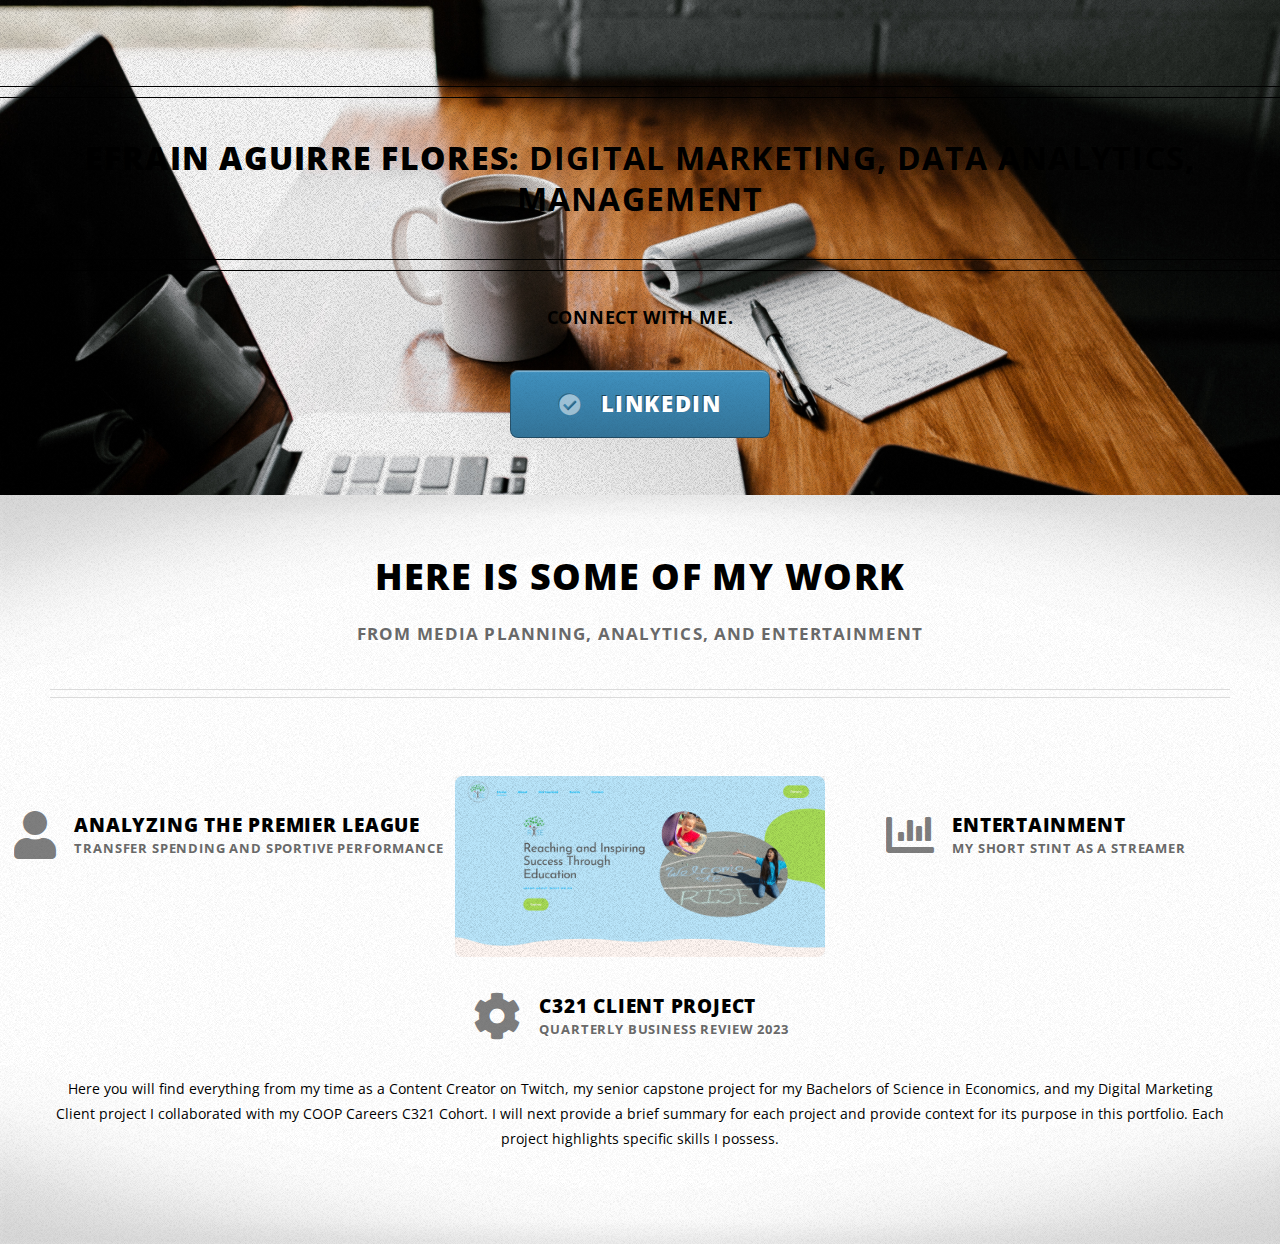
==== index.html @ 65062fd9 "Add files via upload" ====
<!DOCTYPE HTML>
<!--
	ZeroFour by HTML5 UP
	html5up.net | @ajlkn
	Free for personal and commercial use under the CCA 3.0 license (html5up.net/license)
-->
<html>
	<head>
		<title> Efrain's Digital Marketing Portfolio 
		</title>
		<meta charset="utf-8" />
		<meta name="viewport" content="width=device-width, initial-scale=1, user-scalable=no" />
		<link rel="stylesheet" href="assets/css/main.css" />
	</head>
	<body class="homepage is-preload">
		<div id="page-wrapper">

			<!-- Header -->
				<div id="header-wrapper">
					<div class="container">


									

									

								</div>
							</header>

						<!-- Banner -->
							<div id="banner">
								<h2><strong>Efrain Aguirre Flores:</strong> Digital Marketing, Data Analytics, Management
								<br />
								 <a href="http://html5up.net"></a></h2>
								<p>Connect with me.</p>
								<a href="https://www.linkedin.com/in/efrainaguirreflores/" class="button large icon solid fa-check-circle"> Linkedin </a> 
							</div>

					</div>
				</div>

			<!-- Main Wrapper -->
				<div id="main-wrapper">
					<div class="wrapper style1">
						<div class="inner">

							<!-- Feature 1 -->
								<section class="container box feature1">
									<div class="row">
										<div class="col-12">
											<header class="first major">
												<h2> Here is some of my work </h2>
												<p>From media planning, analytics, and entertainment
											</header>
										</div>
										<div class="col-4 col-12-medium">
											<section>
												<a href="https://docs.google.com/presentation/d/1uw-ossJXbeQ-1fkoOEvb6AxlPAEp2soP/edit#slide=id.p1" class="image featured"><img src="images/Footballstadium.jpg" alt="" /></a>
												<header class="second icon solid fa-user">
													<h3>Analyzing the Premier League</h3>
													<p>Transfer Spending and Sportive Performance</p>
												</header>
											</section>
										</div>
										<div class="col-4 col-12-medium">
											<section>
												<a href="https://docs.google.com/presentation/d/1-aIoaJQFOdSLO37swVuB4z5BGd0O5-1n/edit#slide=id.p1" class="image featured"><img src="images/RISE.png" alt="" /></a>
												<header class="second icon solid fa-cog">
													<h3>C321 Client Project</h3>
													<p>Quarterly Business Review 2023</p>
												</header>
											</section>
										</div>
										<div class="col-4 col-12-medium">
											<section>
												<a href="https://docs.google.com/document/d/1ecZiKLNI3jPRZkHCE003igvanrE5E8_g/edit" class="image featured"><img src="images/Twitch.jpg" alt="" /></a>
												<header class="second icon solid fa-chart-bar">
													<h3>Entertainment</h3>
													<p>My short stint as a streamer</p>
												</header>
											</section>
										</div>
										<div class="col-12">
											<p>Here you will find everything from my time as a Content Creator on Twitch,
											 my senior capstone project for my Bachelors of Science in Economics, 
											and my Digital Marketing Client project I collaborated with my COOP Careers C321 Cohort.
											I will next provide a brief summary for each project and provide context for its purpose in this portfolio. Each project highlights specific skills I possess.</p>
										</div>
									</div>
								</section>


		<!-- Scripts -->
			<script src="assets/js/jquery.min.js"></script>
			<script src="assets/js/jquery.dropotron.min.js"></script>
			<script src="assets/js/browser.min.js"></script>
			<script src="assets/js/breakpoints.min.js"></script>
			<script src="assets/js/util.js"></script>
			<script src="assets/js/main.js"></script>

	</body>
</html>
---- assets/css/main.css ----
@import url("https://fonts.googleapis.com/css?family=Open+Sans:400,400italic,700,800");
@import url("fontawesome-all.min.css");

/*
	ZeroFour by HTML5 UP
	html5up.net | @ajlkn
	Free for personal and commercial use under the CCA 3.0 license (html5up.net/license)
*/

html, body, div, span, applet, object,
iframe, h1, h2, h3, h4, h5, h6, p, blockquote,
pre, a, abbr, acronym, address, big, cite,
code, del, dfn, em, img, ins, kbd, q, s, samp,
small, strike, strong, sub, sup, tt, var, b,
u, i, center, dl, dt, dd, ol, ul, li, fieldset,
form, label, legend, table, caption, tbody,
tfoot, thead, tr, th, td, article, aside,
canvas, details, embed, figure, figcaption,
footer, header, hgroup, menu, nav, output, ruby,
section, summary, time, mark, audio, video {
	margin: 0;
	padding: 0;
	border: 0;
	font-size: 100%;
	font: inherit;
	vertical-align: baseline;}

article, aside, details, figcaption, figure,
footer, header, hgroup, menu, nav, section {
	display: block;}

body {
	line-height: 1;
}

ol, ul {
	list-style: none;
}

blockquote, q {
	quotes: none;
}

	blockquote:before, blockquote:after, q:before, q:after {
		content: '';
		content: none;
	}

table {
	border-collapse: collapse;
	border-spacing: 0;
}

body {
	-webkit-text-size-adjust: none;
}

mark {
	background-color: transparent;
	color: inherit;
}

input::-moz-focus-inner {
	border: 0;
	padding: 0;
}

input, select, textarea {
	-moz-appearance: none;
	-webkit-appearance: none;
	-ms-appearance: none;
	appearance: none;
}

/* Basic */

	html {
		box-sizing: border-box;
	}

	*, *:before, *:after {
		box-sizing: inherit;
	}

	@-ms-viewport {
		width: device-width;
	}

	body {
		background: #000000 url("images/bg01.png");
	}

		body.is-preload * {
			-moz-transition: none !important;
			-webkit-transition: none !important;
			-ms-transition: none !important;
			transition: none !important;
			-moz-animation: none !important;
			-webkit-animation: none !important;
			-ms-animation: none !important;
			animation: none !important;
		}

	body, input, select, textarea {
		font-family: 'Open Sans', sans-serif;
		color: #000000;
		font-weight: 400;
		font-size: 11pt;
		line-height: 1.85em;
	}

	a {
		color: inherit;
		text-decoration: underline;
	}

		a:hover {
			text-decoration: none;
		}

	h1, h2, h3, h4, h5, h6 {
		text-transform: uppercase;
		font-weight: 800;
		letter-spacing: 0.04em;
		color: #000000;
		margin: 0 0 1em 0;
	}

	h1 a, h2 a, h3 a, h4 a, h5 a, h6 a {
		color: inherit;
		text-decoration: none;
		outline: 0;
	}

	h2 {
		font-size: 2em;
		margin: 0 0 1.5em 0;
		line-height: 1em;
	}

		h2.icon {
			line-height: 48px;
		}

			h2.icon:before {
				position: relative;
				top: 0.05em;
				margin-right: 0.5em;
				opacity: 0.25;
			}

	h3 {
		font-size: 1.35em;
		margin-top: 2em;
	}

	b, strong {
		color: #000103;
		font-weight: 700;
	}

	i, em {
		font-style: italic;
	}

	br.clear {
		clear: both;
	}

	sub {
		position: relative;
		top: 0.5em;
		font-size: 0.8em;
	}

	sup {
		position: relative;
		top: -0.5em;
		font-size: 0.8em;
	}

	hr {
		border: 0;
		border-top: solid 1px #ddd;
	}

	blockquote {
		border-left: solid 0.5em #ddd;
		padding: 1em 0 1em 2em;
		font-style: italic;
	}

	p, ul, ol, dl, table {
		margin-bottom: 2em;
	}

	.date {
		display: block;
		text-transform: uppercase;
		font-weight: 700;
		letter-spacing: 0.065em;
		font-size: 0.9em;
		color: #080101;
		margin: 0 0 0.25em 0;
	}

/* Container */

	.container {
		margin: 0 auto;
		max-width: calc(100% - 100px);
		width: 1200px;
	}

		@media screen and (max-width: 1280px) {

			.container {
				width: 100%;
			}

		}

		@media screen and (max-width: 980px) {

			.container {
				width: 100%;
			}

		}

		@media screen and (max-width: 736px) {

			.container {
				width: 100%;
				max-width: 100%;
			}

		}

/* Row */

	.row {
		display: flex;
		flex-wrap: wrap;
		box-sizing: border-box;
		align-items: stretch;
	}

		.row > * {
			box-sizing: border-box;
		}

		.row.gtr-uniform > * > :last-child {
			margin-bottom: 0;
		}

		.row.aln-left {
			justify-content: flex-start;
		}

		.row.aln-center {
			justify-content: center;
		}

		.row.aln-right {
			justify-content: flex-end;
		}

		.row.aln-top {
			align-items: flex-start;
		}

		.row.aln-middle {
			align-items: center;
		}

		.row.aln-bottom {
			align-items: flex-end;
		}

		.row > .imp {
			order: -1;
		}

		.row > .col-1 {
			width: 8.33333%;
		}

		.row > .off-1 {
			margin-left: 8.33333%;
		}

		.row > .col-2 {
			width: 16.66667%;
		}

		.row > .off-2 {
			margin-left: 16.66667%;
		}

		.row > .col-3 {
			width: 25%;
		}

		.row > .off-3 {
			margin-left: 25%;
		}

		.row > .col-4 {
			width: 33.33333%;
		}

		.row > .off-4 {
			margin-left: 33.33333%;
		}

		.row > .col-5 {
			width: 41.66667%;
		}

		.row > .off-5 {
			margin-left: 41.66667%;
		}

		.row > .col-6 {
			width: 50%;
		}

		.row > .off-6 {
			margin-left: 50%;
		}

		.row > .col-7 {
			width: 58.33333%;
		}

		.row > .off-7 {
			margin-left: 58.33333%;
		}

		.row > .col-8 {
			width: 66.66667%;
		}

		.row > .off-8 {
			margin-left: 66.66667%;
		}

		.row > .col-9 {
			width: 75%;
		}

		.row > .off-9 {
			margin-left: 75%;
		}

		.row > .col-10 {
			width: 83.33333%;
		}

		.row > .off-10 {
			margin-left: 83.33333%;
		}

		.row > .col-11 {
			width: 91.66667%;
		}

		.row > .off-11 {
			margin-left: 91.66667%;
		}

		.row > .col-12 {
			width: 100%;
		}

		.row > .off-12 {
			margin-left: 100%;
		}

		.row.gtr-0 {
			margin-top: 0px;
			margin-left: 0px;
		}

			.row.gtr-0 > * {
				padding: 0px 0 0 0px;
			}

			.row.gtr-0.gtr-uniform {
				margin-top: 0px;
			}

				.row.gtr-0.gtr-uniform > * {
					padding-top: 0px;
				}

		.row.gtr-25 {
			margin-top: -12.5px;
			margin-left: -12.5px;
		}

			.row.gtr-25 > * {
				padding: 12.5px 0 0 12.5px;
			}

			.row.gtr-25.gtr-uniform {
				margin-top: -12.5px;
			}

				.row.gtr-25.gtr-uniform > * {
					padding-top: 12.5px;
				}

		.row.gtr-50 {
			margin-top: -25px;
			margin-left: -25px;
		}

			.row.gtr-50 > * {
				padding: 25px 0 0 25px;
			}

			.row.gtr-50.gtr-uniform {
				margin-top: -25px;
			}

				.row.gtr-50.gtr-uniform > * {
					padding-top: 25px;
				}

		.row {
			margin-top: -50px;
			margin-left: -50px;
		}

			.row > * {
				padding: 50px 0 0 50px;
			}

			.row.gtr-uniform {
				margin-top: -50px;
			}

				.row.gtr-uniform > * {
					padding-top: 50px;
				}

		.row.gtr-150 {
			margin-top: -75px;
			margin-left: -75px;
		}

			.row.gtr-150 > * {
				padding: 75px 0 0 75px;
			}

			.row.gtr-150.gtr-uniform {
				margin-top: -75px;
			}

				.row.gtr-150.gtr-uniform > * {
					padding-top: 75px;
				}

		.row.gtr-200 {
			margin-top: -100px;
			margin-left: -100px;
		}

			.row.gtr-200 > * {
				padding: 100px 0 0 100px;
			}

			.row.gtr-200.gtr-uniform {
				margin-top: -100px;
			}

				.row.gtr-200.gtr-uniform > * {
					padding-top: 100px;
				}

		@media screen and (max-width: 1280px) {

			.row {
				display: flex;
				flex-wrap: wrap;
				box-sizing: border-box;
				align-items: stretch;
			}

				.row > * {
					box-sizing: border-box;
				}

				.row.gtr-uniform > * > :last-child {
					margin-bottom: 0;
				}

				.row.aln-left {
					justify-content: flex-start;
				}

				.row.aln-center {
					justify-content: center;
				}

				.row.aln-right {
					justify-content: flex-end;
				}

				.row.aln-top {
					align-items: flex-start;
				}

				.row.aln-middle {
					align-items: center;
				}

				.row.aln-bottom {
					align-items: flex-end;
				}

				.row > .imp-large {
					order: -1;
				}

				.row > .col-1-large {
					width: 8.33333%;
				}

				.row > .off-1-large {
					margin-left: 8.33333%;
				}

				.row > .col-2-large {
					width: 16.66667%;
				}

				.row > .off-2-large {
					margin-left: 16.66667%;
				}

				.row > .col-3-large {
					width: 25%;
				}

				.row > .off-3-large {
					margin-left: 25%;
				}

				.row > .col-4-large {
					width: 33.33333%;
				}

				.row > .off-4-large {
					margin-left: 33.33333%;
				}

				.row > .col-5-large {
					width: 41.66667%;
				}

				.row > .off-5-large {
					margin-left: 41.66667%;
				}

				.row > .col-6-large {
					width: 50%;
				}

				.row > .off-6-large {
					margin-left: 50%;
				}

				.row > .col-7-large {
					width: 58.33333%;
				}

				.row > .off-7-large {
					margin-left: 58.33333%;
				}

				.row > .col-8-large {
					width: 66.66667%;
				}

				.row > .off-8-large {
					margin-left: 66.66667%;
				}

				.row > .col-9-large {
					width: 75%;
				}

				.row > .off-9-large {
					margin-left: 75%;
				}

				.row > .col-10-large {
					width: 83.33333%;
				}

				.row > .off-10-large {
					margin-left: 83.33333%;
				}

				.row > .col-11-large {
					width: 91.66667%;
				}

				.row > .off-11-large {
					margin-left: 91.66667%;
				}

				.row > .col-12-large {
					width: 100%;
				}

				.row > .off-12-large {
					margin-left: 100%;
				}

				.row.gtr-0 {
					margin-top: 0px;
					margin-left: 0px;
				}

					.row.gtr-0 > * {
						padding: 0px 0 0 0px;
					}

					.row.gtr-0.gtr-uniform {
						margin-top: 0px;
					}

						.row.gtr-0.gtr-uniform > * {
							padding-top: 0px;
						}

				.row.gtr-25 {
					margin-top: -8.75px;
					margin-left: -8.75px;
				}

					.row.gtr-25 > * {
						padding: 8.75px 0 0 8.75px;
					}

					.row.gtr-25.gtr-uniform {
						margin-top: -8.75px;
					}

						.row.gtr-25.gtr-uniform > * {
							padding-top: 8.75px;
						}

				.row.gtr-50 {
					margin-top: -17.5px;
					margin-left: -17.5px;
				}

					.row.gtr-50 > * {
						padding: 17.5px 0 0 17.5px;
					}

					.row.gtr-50.gtr-uniform {
						margin-top: -17.5px;
					}

						.row.gtr-50.gtr-uniform > * {
							padding-top: 17.5px;
						}

				.row {
					margin-top: -35px;
					margin-left: -35px;
				}

					.row > * {
						padding: 35px 0 0 35px;
					}

					.row.gtr-uniform {
						margin-top: -35px;
					}

						.row.gtr-uniform > * {
							padding-top: 35px;
						}

				.row.gtr-150 {
					margin-top: -52.5px;
					margin-left: -52.5px;
				}

					.row.gtr-150 > * {
						padding: 52.5px 0 0 52.5px;
					}

					.row.gtr-150.gtr-uniform {
						margin-top: -52.5px;
					}

						.row.gtr-150.gtr-uniform > * {
							padding-top: 52.5px;
						}

				.row.gtr-200 {
					margin-top: -70px;
					margin-left: -70px;
				}

					.row.gtr-200 > * {
						padding: 70px 0 0 70px;
					}

					.row.gtr-200.gtr-uniform {
						margin-top: -70px;
					}

						.row.gtr-200.gtr-uniform > * {
							padding-top: 70px;
						}

		}

		@media screen and (max-width: 980px) {

			.row {
				display: flex;
				flex-wrap: wrap;
				box-sizing: border-box;
				align-items: stretch;
			}

				.row > * {
					box-sizing: border-box;
				}

				.row.gtr-uniform > * > :last-child {
					margin-bottom: 0;
				}

				.row.aln-left {
					justify-content: flex-start;
				}

				.row.aln-center {
					justify-content: center;
				}

				.row.aln-right {
					justify-content: flex-end;
				}

				.row.aln-top {
					align-items: flex-start;
				}

				.row.aln-middle {
					align-items: center;
				}

				.row.aln-bottom {
					align-items: flex-end;
				}

				.row > .imp-medium {
					order: -1;
				}

				.row > .col-1-medium {
					width: 8.33333%;
				}

				.row > .off-1-medium {
					margin-left: 8.33333%;
				}

				.row > .col-2-medium {
					width: 16.66667%;
				}

				.row > .off-2-medium {
					margin-left: 16.66667%;
				}

				.row > .col-3-medium {
					width: 25%;
				}

				.row > .off-3-medium {
					margin-left: 25%;
				}

				.row > .col-4-medium {
					width: 33.33333%;
				}

				.row > .off-4-medium {
					margin-left: 33.33333%;
				}

				.row > .col-5-medium {
					width: 41.66667%;
				}

				.row > .off-5-medium {
					margin-left: 41.66667%;
				}

				.row > .col-6-medium {
					width: 50%;
				}

				.row > .off-6-medium {
					margin-left: 50%;
				}

				.row > .col-7-medium {
					width: 58.33333%;
				}

				.row > .off-7-medium {
					margin-left: 58.33333%;
				}

				.row > .col-8-medium {
					width: 66.66667%;
				}

				.row > .off-8-medium {
					margin-left: 66.66667%;
				}

				.row > .col-9-medium {
					width: 75%;
				}

				.row > .off-9-medium {
					margin-left: 75%;
				}

				.row > .col-10-medium {
					width: 83.33333%;
				}

				.row > .off-10-medium {
					margin-left: 83.33333%;
				}

				.row > .col-11-medium {
					width: 91.66667%;
				}

				.row > .off-11-medium {
					margin-left: 91.66667%;
				}

				.row > .col-12-medium {
					width: 100%;
				}

				.row > .off-12-medium {
					margin-left: 100%;
				}

				.row.gtr-0 {
					margin-top: 0px;
					margin-left: 0px;
				}

					.row.gtr-0 > * {
						padding: 0px 0 0 0px;
					}

					.row.gtr-0.gtr-uniform {
						margin-top: 0px;
					}

						.row.gtr-0.gtr-uniform > * {
							padding-top: 0px;
						}

				.row.gtr-25 {
					margin-top: -12.5px;
					margin-left: -12.5px;
				}

					.row.gtr-25 > * {
						padding: 12.5px 0 0 12.5px;
					}

					.row.gtr-25.gtr-uniform {
						margin-top: -12.5px;
					}

						.row.gtr-25.gtr-uniform > * {
							padding-top: 12.5px;
						}

				.row.gtr-50 {
					margin-top: -25px;
					margin-left: -25px;
				}

					.row.gtr-50 > * {
						padding: 25px 0 0 25px;
					}

					.row.gtr-50.gtr-uniform {
						margin-top: -25px;
					}

						.row.gtr-50.gtr-uniform > * {
							padding-top: 25px;
						}

				.row {
					margin-top: -50px;
					margin-left: -50px;
				}

					.row > * {
						padding: 50px 0 0 50px;
					}

					.row.gtr-uniform {
						margin-top: -50px;
					}

						.row.gtr-uniform > * {
							padding-top: 50px;
						}

				.row.gtr-150 {
					margin-top: -75px;
					margin-left: -75px;
				}

					.row.gtr-150 > * {
						padding: 75px 0 0 75px;
					}

					.row.gtr-150.gtr-uniform {
						margin-top: -75px;
					}

						.row.gtr-150.gtr-uniform > * {
							padding-top: 75px;
						}

				.row.gtr-200 {
					margin-top: -100px;
					margin-left: -100px;
				}

					.row.gtr-200 > * {
						padding: 100px 0 0 100px;
					}

					.row.gtr-200.gtr-uniform {
						margin-top: -100px;
					}

						.row.gtr-200.gtr-uniform > * {
							padding-top: 100px;
						}

		}

		@media screen and (max-width: 736px) {

			.row {
				display: flex;
				flex-wrap: wrap;
				box-sizing: border-box;
				align-items: stretch;
			}

				.row > * {
					box-sizing: border-box;
				}

				.row.gtr-uniform > * > :last-child {
					margin-bottom: 0;
				}

				.row.aln-left {
					justify-content: flex-start;
				}

				.row.aln-center {
					justify-content: center;
				}

				.row.aln-right {
					justify-content: flex-end;
				}

				.row.aln-top {
					align-items: flex-start;
				}

				.row.aln-middle {
					align-items: center;
				}

				.row.aln-bottom {
					align-items: flex-end;
				}

				.row > .imp-small {
					order: -1;
				}

				.row > .col-1-small {
					width: 8.33333%;
				}

				.row > .off-1-small {
					margin-left: 8.33333%;
				}

				.row > .col-2-small {
					width: 16.66667%;
				}

				.row > .off-2-small {
					margin-left: 16.66667%;
				}

				.row > .col-3-small {
					width: 25%;
				}

				.row > .off-3-small {
					margin-left: 25%;
				}

				.row > .col-4-small {
					width: 33.33333%;
				}

				.row > .off-4-small {
					margin-left: 33.33333%;
				}

				.row > .col-5-small {
					width: 41.66667%;
				}

				.row > .off-5-small {
					margin-left: 41.66667%;
				}

				.row > .col-6-small {
					width: 50%;
				}

				.row > .off-6-small {
					margin-left: 50%;
				}

				.row > .col-7-small {
					width: 58.33333%;
				}

				.row > .off-7-small {
					margin-left: 58.33333%;
				}

				.row > .col-8-small {
					width: 66.66667%;
				}

				.row > .off-8-small {
					margin-left: 66.66667%;
				}

				.row > .col-9-small {
					width: 75%;
				}

				.row > .off-9-small {
					margin-left: 75%;
				}

				.row > .col-10-small {
					width: 83.33333%;
				}

				.row > .off-10-small {
					margin-left: 83.33333%;
				}

				.row > .col-11-small {
					width: 91.66667%;
				}

				.row > .off-11-small {
					margin-left: 91.66667%;
				}

				.row > .col-12-small {
					width: 100%;
				}

				.row > .off-12-small {
					margin-left: 100%;
				}

				.row.gtr-0 {
					margin-top: 0px;
					margin-left: 0px;
				}

					.row.gtr-0 > * {
						padding: 0px 0 0 0px;
					}

					.row.gtr-0.gtr-uniform {
						margin-top: 0px;
					}

						.row.gtr-0.gtr-uniform > * {
							padding-top: 0px;
						}

				.row.gtr-25 {
					margin-top: -2.5px;
					margin-left: -2.5px;
				}

					.row.gtr-25 > * {
						padding: 2.5px 0 0 2.5px;
					}

					.row.gtr-25.gtr-uniform {
						margin-top: -2.5px;
					}

						.row.gtr-25.gtr-uniform > * {
							padding-top: 2.5px;
						}

				.row.gtr-50 {
					margin-top: -5px;
					margin-left: -5px;
				}

					.row.gtr-50 > * {
						padding: 5px 0 0 5px;
					}

					.row.gtr-50.gtr-uniform {
						margin-top: -5px;
					}

						.row.gtr-50.gtr-uniform > * {
							padding-top: 5px;
						}

				.row {
					margin-top: -10px;
					margin-left: -10px;
				}

					.row > * {
						padding: 10px 0 0 10px;
					}

					.row.gtr-uniform {
						margin-top: -10px;
					}

						.row.gtr-uniform > * {
							padding-top: 10px;
						}

				.row.gtr-150 {
					margin-top: -15px;
					margin-left: -15px;
				}

					.row.gtr-150 > * {
						padding: 15px 0 0 15px;
					}

					.row.gtr-150.gtr-uniform {
						margin-top: -15px;
					}

						.row.gtr-150.gtr-uniform > * {
							padding-top: 15px;
						}

				.row.gtr-200 {
					margin-top: -20px;
					margin-left: -20px;
				}

					.row.gtr-200 > * {
						padding: 20px 0 0 20px;
					}

					.row.gtr-200.gtr-uniform {
						margin-top: -20px;
					}

						.row.gtr-200.gtr-uniform > * {
							padding-top: 20px;
						}

		}

/* Section/Article */

	section, article {
		margin-bottom: 5em;
	}

	section > :last-child,
	article > :last-child,
	section:last-child,
	article:last-child {
		margin-bottom: 0;
	}

	header {
		margin: 0 0 2em 0;
	}

		header h2, header h3 {
			margin: 0 0 0.25em 0;
		}

		header p {
			display: block;
			text-transform: uppercase;
			font-weight: 700;
			letter-spacing: 0.065em;
			font-size: 0.9em;
			color: #696969;
			margin: 0;
		}

			header p strong {
				color: #404248;
				font-weight: 800;
			}

	footer {
		margin: 2.5em 0 0 0;
	}

	header.major {
		border-bottom: solid 1px #dbdbdb;
		margin: 0 0 3em 0;
	}

		header.major:after {
			content: '';
			display: block;
			border-top: solid 1px #dbdbdb;
			height: 8px;
		}

		header.major h2, header.major h3 {
			margin: 0 0 1.2em 0;
		}

		header.major p {
			margin: 0 0 1.5em 0;
			position: relative;
			top: -1em;
		}

/* Forms */

	form label {
		display: block;
		text-transform: uppercase;
		font-weight: 800;
		letter-spacing: 0.04em;
		color: #404248;
		margin: 0 0 1em 0;
		font-size: 0.8em;
	}

	form input[type="text"],
	form input[type="email"],
	form input[type="password"],
	form select,
	form textarea {
		-webkit-appearance: none;
		display: block;
		width: 100%;
		border-radius: 8px;
		border: solid 1px #eee;
	}

	form input[type="text"]:focus,
	form input[type="email"]:focus,
	form input[type="password"]:focus,
	form select:focus,
	form textarea:focus {
		box-shadow: 0 0 2px 1px #4091bf;
	}

	form input[type="text"],
	form input[type="email"],
	form input[type="password"] {
		line-height: 3em;
		padding: 0 1em;
	}

	form select {
		line-height: 3em;
		padding: 0 1em;
	}

	form textarea {
		min-height: 9em;
		padding: 1em;
	}

	form ::-webkit-input-placeholder,
	form :-moz-placeholder,
	form ::-moz-placeholder,
	form :-ms-input-placeholder {
		color: #555 !important;
	}

	form ::-moz-focus-inner {
		border: 0;
	}

/* Tables */

	table {
		width: 100%;
	}

		table.default {
			width: 100%;
		}

			table.default tr {
				border-top: solid 1px #eee;
			}

				table.default tr:first-child {
					border-top: 0;
				}

			table.default td {
				padding: 0.5em 1em 0.5em 1em;
			}

			table.default th {
				text-align: left;
				padding: 0.5em 1em 0.5em 1em;
				text-transform: uppercase;
				font-weight: 800;
				letter-spacing: 0.04em;
				margin: 0 0 1em 0;
				font-size: 0.8em;
			}

			table.default thead {
				background: #404248;
				color: #fff;
			}

/* Image */

	.image {
		position: relative;
		display: inline-block;
	}

		.image img {
			display: block;
			width: 100%;
			border-radius: 8px;
		}

		.image:before {
			content: '';
			display: block;
			position: absolute;
			left: 0;
			top: 0;
			background: url("images/bg01.png");
			width: 100%;
			height: 100%;
			opacity: 0.75;
		}

		.image.fit {
			display: block;
			width: 100%;
		}

		.image.featured {
			display: block;
			width: 100%;
			margin: 0 0 2.5em 0;
		}

		.image.left {
			float: left;
			margin: 0 2em 2em 0;
		}

		.image.centered {
			display: block;
			margin: 0 0 2.5em 0;
		}

			.image.centered img {
				margin: 0 auto;
				width: auto;
			}

/* Button */

	input[type="button"],
	input[type="submit"],
	input[type="reset"],
	button,
	.button {
		background-image: -moz-linear-gradient(top, rgba(0, 0, 0, 0), rgba(0, 0, 0, 0.2)), url("images/bg02.png");
		background-image: -webkit-linear-gradient(top, rgba(0, 0, 0, 0), rgba(0, 0, 0, 0.2)), url("images/bg02.png");
		background-image: -ms-linear-gradient(top, rgba(0, 0, 0, 0), rgba(0, 0, 0, 0.2)), url("images/bg02.png");
		background-image: linear-gradient(top, rgba(0, 0, 0, 0), rgba(0, 0, 0, 0.2)), url("images/bg02.png");
		-moz-transition: background-color 0.2s ease-in-out;
		-webkit-transition: background-color 0.2s ease-in-out;
		-ms-transition: background-color 0.2s ease-in-out;
		transition: background-color 0.2s ease-in-out;
		-webkit-appearance: none;
		position: relative;
		display: inline-block;
		background-color: #4091bf;
		border-radius: 8px;
		box-shadow: inset 0px 0px 0px 1px rgba(0, 0, 0, 0.35), inset 0px 2px 1px 0px rgba(255, 255, 255, 0.35);
		text-shadow: -1px -1px 0 rgba(0, 0, 0, 0.5);
		color: #fff !important;
		text-decoration: none;
		text-transform: uppercase;
		font-weight: 800;
		font-size: 0.95em;
		letter-spacing: 0.075em;
		padding: 1em 2em;
		outline: 0;
		border: 0;
		white-space: nowrap;
		cursor: pointer;
	}

		input[type="button"].icon:before,
		input[type="submit"].icon:before,
		input[type="reset"].icon:before,
		button.icon:before,
		.button.icon:before {
			opacity: 0.5;
			margin-right: 0.5em;
			position: relative;
			top: 0.05em;
		}

		input[type="button"]:hover,
		input[type="submit"]:hover,
		input[type="reset"]:hover,
		button:hover,
		.button:hover {
			background-color: #50a1cf;
		}

		input[type="button"]:active,
		input[type="submit"]:active,
		input[type="reset"]:active,
		button:active,
		.button:active {
			background-color: #3081af;
		}

		input[type="button"].medium,
		input[type="submit"].medium,
		input[type="reset"].medium,
		button.medium,
		.button.medium {
			font-size: 1.25em;
			padding: 1em 2.25em;
		}

		input[type="button"].large,
		input[type="submit"].large,
		input[type="reset"].large,
		button.large,
		.button.large {
			font-size: 1.5em;
			padding: 1em 2.25em;
		}

		input[type="button"].alt,
		input[type="submit"].alt,
		input[type="reset"].alt,
		button.alt,
		.button.alt {
			background-color: #464a52;
		}

			input[type="button"].alt:hover,
			input[type="submit"].alt:hover,
			input[type="reset"].alt:hover,
			button.alt:hover,
			.button.alt:hover {
				background-color: #565a62;
			}

			input[type="button"].alt:active,
			input[type="submit"].alt:active,
			input[type="reset"].alt:active,
			button.alt:active,
			.button.alt:active {
				background-color: #363a42;
			}

/* List */

	dl.contact dt {
		display: block;
		text-transform: uppercase;
		font-weight: 700;
		letter-spacing: 0.065em;
		font-size: 0.9em;
		color: #696969;
		float: left;
		width: 6em;
	}

	dl.contact dd {
		margin: 0 0 1em 6em;
	}

	ul.default {
		list-style: disc;
		padding-left: 1em;
	}

		ul.default li {
			padding-left: 0.5em;
		}

	ul.actions li {
		display: inline-block;
		padding: 0 0 0 0.25em;
		margin: 0 0 0 0.25em;
	}

		ul.actions li:first-child {
			margin-left: 0;
			padding-left: 0;
		}

	ul.menu li {
		border-left: solid 1px #eee;
		display: inline-block;
		padding: 0 0 0 1em;
		margin: 0 0 0 1em;
	}

		ul.menu li:first-child {
			border-left: 0;
			margin-left: 0;
			padding-left: 0;
		}

	ul.divided li {
		border-top: solid 1px #eee;
		padding: 0.5em 0 0 0;
		margin: 0.5em 0 0 0;
	}

		ul.divided li:first-child {
			border-top: 0 !important;
			padding-top: 0 !important;
			margin-top: 0 !important;
		}

	ol.default {
		list-style: decimal;
		padding-left: 1.25em;
	}

		ol.default li {
			padding-left: 0.25em;
		}

/* Box */

	.box.excerpt {
		position: relative;
		overflow: hidden;
	}

		.box.excerpt header {
			margin: 0 0 1em 0;
		}

		.box.excerpt .image, .box.excerpt p {
			margin-bottom: 0;
		}

	.box.feature1 {
		text-align: center;
	}

		.box.feature1 header {
			margin-bottom: 3em;
		}

			.box.feature1 header.first h2 {
				font-size: 2.5em;
			}

			.box.feature1 header.first p {
				font-size: 1.2em;
			}

			.box.feature1 header.second {
				position: relative;
				display: inline-block;
				text-align: left;
				margin: 0 auto;
				white-space: nowrap;
				left: 24px;
			}

				.box.feature1 header.second p {
					line-height: 1em;
				}

				.box.feature1 header.second:before {
					font-size: 48px;
					position: absolute;
					right: 100%;
					margin-right: 18px;
					opacity: 0.5;
					bottom: -4px;
				}

	.box.feature2 {
		text-align: center;
	}

	.box.article-list article {
		border-bottom: solid 1px #dbdbdb;
		margin: 0 0 2.75em 0;
		padding: 0 0 2.75em 0;
	}

		.box.article-list article:last-child {
			border-bottom: 0;
			margin-bottom: 0;
			padding-bottom: 0;
		}

/* Icons */

	.icon {
		text-decoration: none;
		text-decoration: none;
	}

		.icon:before {
			-moz-osx-font-smoothing: grayscale;
			-webkit-font-smoothing: antialiased;
			display: inline-block;
			font-style: normal;
			font-variant: normal;
			text-rendering: auto;
			line-height: 1;
			text-transform: none !important;
			font-family: 'Font Awesome 5 Free';
			font-weight: 400;
		}

		.icon.solid:before {
			font-weight: 900;
		}

		.icon.brands:before {
			font-family: 'Font Awesome 5 Brands';
		}

		.icon > .label {
			display: none;
		}

/* Nav */

	#nav {
		position: absolute;
		right: 2em;
		top: 0;
		line-height: 5.5em;
	}

		#nav > ul > li {
			float: left;
			padding: 0 0.8em 0 0.8em;
		}

			#nav > ul > li > a, #nav > ul > li > span {
				color: #fff;
				text-decoration: none;
				text-transform: uppercase;
				font-weight: 800;
				font-size: 0.95em;
				letter-spacing: 0.075em;
				padding: 0.5em 0.8em 0.5em 0.8em;
				border-radius: 6px;
				outline: 0;
			}

			#nav > ul > li.active > a,
			#nav > ul > li.current_page_item > a,
			#nav > ul > li.active > span,
			#nav > ul > li.current_page_item > span {
				background: rgba(0, 0, 0, 0.15);
				box-shadow: inset 1px 1px 0px 0px rgba(0, 0, 0, 0.025), 1px 1px 0px 0px rgba(255, 255, 255, 0.025);
			}

			#nav > ul > li:last-child {
				padding-right: 0;
			}

			#nav > ul > li > ul {
				display: none;
			}

	.dropotron {
		background-image: -moz-linear-gradient(top, rgba(0, 0, 0, 0.35), rgba(0, 0, 0, 0)), url("images/bg02.png");
		background-image: -webkit-linear-gradient(top, rgba(0, 0, 0, 0.35), rgba(0, 0, 0, 0)), url("images/bg02.png");
		background-image: -ms-linear-gradient(top, rgba(0, 0, 0, 0.35), rgba(0, 0, 0, 0)), url("images/bg02.png");
		background-image: linear-gradient(top, rgba(0, 0, 0, 0.35), rgba(0, 0, 0, 0)), url("images/bg02.png");
		position: relative;
		background-color: #3B3E45;
		background-color: rgba(59, 62, 69, 0.9);
		border-radius: 8px;
		box-shadow: inset 0px 0px 0px 1px rgba(0, 0, 0, 0.5), inset 0px 0px 0px 2px rgba(255, 255, 255, 0.075), inset 0px 2px 1px 0px rgba(255, 255, 255, 0.2), 0px 2px 14px 0px rgba(0, 0, 0, 0.4);
		text-shadow: -1px -1px 0 rgba(0, 0, 0, 0.5);
		padding: 1.5em;
		line-height: 2.5em;
		min-width: 15em;
	}

		.dropotron.level-0 {
			border-top-left-radius: 0;
			border-top-right-radius: 0;
			margin-top: -2px;
			box-shadow: inset 0px 0px 0px 1px rgba(0, 0, 0, 0.5), inset 0px 0px 0px 2px rgba(255, 255, 255, 0.075), 0px 2px 14px 0px rgba(0, 0, 0, 0.4);
		}

		.dropotron a, .dropotron span {
			color: #aaa;
			text-decoration: none;
			text-transform: uppercase;
			font-weight: 800;
			font-size: 0.8em;
			letter-spacing: 0.075em;
			outline: 0;
		}

		.dropotron li:hover > a, .dropotron li:hover > span {
			color: #fff;
		}

/* Banner */

	#banner {
		text-align: center;
		width: 940px;
		margin: 0 auto;
		overflow: hidden;
		padding: 9em 0 6em 0;
	}

		#banner h2 {
			border: solid 1px rgb(0, 0, 0);
			border-left: 0;
			border-right: 0;
			color: #000000;
			color: rgb(0, 0, 0);
			font-size: 2.35em;
			font-weight: 700;
			line-height: 1.3em;
			margin: 0 0 1.5em 0;
		}

			#banner h2 strong {
				font-weight: 800;
				color: inherit;
			}

			#banner h2:before {
				content: '';
				display: block;
				border-top: solid 1px;
				border-color: #000000;
				border-color: rgb(0, 0, 0);
				margin: 10px 0 1.25em 0;
			}

			#banner h2:after {
				content: '';
				display: block;
				border-bottom: solid 1px;
				border-color: #020000;
				border-color: rgb(0, 0, 0);
				margin: 1.25em 0 10px 0;
			}

		#banner p {
			text-transform: uppercase;
			color: #000000;
			color: rgb(0, 0, 0);
			font-size: 1.5em;
			font-weight: 700;
			line-height: 1.3em;
			letter-spacing: 0.04em;
			float: left;
			text-align: right;
			width: 60%;
			line-height: 1.5em;
			margin: 0;
		}

/* Sidebar */

	#sidebar h2 {
		font-size: 1.5em;
	}

/* Wrappers */

	#header-wrapper {
		background: url("images/bg01.png"), url("../../images/dm.jpg");
		background-position: top left, center center;
		background-size: auto, cover;
		padding: 3em 0;
	}

	#main-wrapper {
		background: #fff;
	}

	#footer-wrapper {
		background-image: -moz-linear-gradient(top, rgba(0, 0, 0, 0), rgba(0, 0, 0, 0.5)), url("images/bg03.png"), url("images/bg02.png");
		background-image: -webkit-linear-gradient(top, rgba(0, 0, 0, 0), rgba(0, 0, 0, 0.5)), url("images/bg03.png"), url("images/bg02.png");
		background-image: -ms-linear-gradient(top, rgba(0, 0, 0, 0), rgba(0, 0, 0, 0.5)), url("images/bg03.png"), url("images/bg02.png");
		background-image: linear-gradient(top, rgba(0, 0, 0, 0), rgba(0, 0, 0, 0.5)), url("images/bg03.png"), url("images/bg02.png");
		position: relative;
		background-repeat: repeat-x, no-repeat, repeat;
		background-size: 100% 100%, 100% 15em, auto auto;
		background-position: top left, top center, top left;
		padding: 7em 0 7em 0;
	}

	.wrapper {
		padding: 7em 0 7em 0;
	}

		.wrapper > .inner {
			position: relative;
			z-index: 2;
		}

		.wrapper.style1 {
			position: relative;
			text-shadow: 1px 1px 0 #fff;
			background-color: #fff;
			background-image: url("images/bg03.png"), url("images/bg04.png"), url("images/bg02.png");
			background-repeat: no-repeat, no-repeat, repeat;
			background-size: 100% 15em, 100% 15em, auto auto;
			background-position: top center, bottom center, top left;
		}

		.wrapper.style3 {
			position: relative;
			text-shadow: 1px 1px 0 #fff;
			background-color: #fff;
			background-image: url("images/bg03.png"), url("images/bg02.png");
			background-repeat: no-repeat, repeat;
			background-size: 100% 15em, auto auto;
			background-position: top center, top left;
		}

/* Header */

	#header {
		position: relative;
		border-radius: 10px;
		background: rgb(0, 0, 0);
		padding: 0.75em;
		margin-bottom: 0;
	}

		#header .inner {
			background-image: -moz-linear-gradient(top, rgba(0, 0, 0, 0), rgba(0, 0, 0, 0.35)), url("images/bg02.png");
			background-image: -webkit-linear-gradient(top, rgba(0, 0, 0, 0), rgba(0, 0, 0, 0.35)), url("images/bg02.png");
			background-image: -ms-linear-gradient(top, rgba(0, 0, 0, 0), rgba(0, 0, 0, 0.35)), url("images/bg02.png");
			background-image: linear-gradient(top, rgba(0, 0, 0, 0), rgba(0, 0, 0, 0.35)), url("images/bg02.png");
			position: relative;
			height: 5.5em;
			background-color: #000000;
			background-color: rgba(0, 0, 0, 0.9);
			border-radius: 8px;
			box-shadow: inset 0px 0px 0px 1px rgba(0, 0, 0, 0.45), inset 0px 2px 1px 0px rgba(255, 255, 255, 0.15);
			text-shadow: -1px -1px 0 rgba(0, 0, 0, 0.5);
		}

		#header h1 {
			position: absolute;
			left: 1.75em;
			top: 50%;
			margin-top: -0.65em;
			font-size: 1.5em;
			color: #fff;
		}

/* Footer */

	#footer {
		margin-bottom: 0;
		text-shadow: -1px -1px 0 rgba(0, 0, 0, 0.5);
		position: relative;
		z-index: 2;
	}

		#footer h2 {
			font-size: 1.35em;
			color: #fff;
		}

		#footer strong {
			color: #fff;
		}

		#footer a {
			color: #acb2bf;
		}

		#footer .button.alt {
			box-shadow: inset 0px 0px 0px 1px rgba(0, 0, 0, 0.75), inset 0px 2px 1px 0px rgba(255, 255, 255, 0.25);
		}

		#footer ul.divided li, #footer ul.menu li {
			border-color: #444;
			border-color: rgba(255, 255, 255, 0.075);
		}

		#footer ul.divided li a {
			text-decoration: none;
		}

		#footer ul.menu {
			margin: 0;
		}

		#footer dl.contact dt {
			color: #ddd;
		}

	#copyright {
		border-top: solid 1px;
		border-color: #444;
		border-color: rgba(255, 255, 255, 0.075);
		text-align: center;
		margin-top: 2em;
		padding: 3em 0 4em 0;
		color: inherit;
	}

		#copyright a {
			color: inherit;
		}

/* Large */

	@media screen and (max-width: 1280px) {

		/* Basic */

			body {
				line-height: 1.75em;
				font-size: 10.75pt;
			}

			input, select, textarea {
				line-height: 1.75em;
				font-size: 10.75pt;
			}

		/* Wrappers */

			#header-wrapper {
				padding: 2em 0;
			}

			body.homepage #header-wrapper {
				height: auto;
			}

			#footer-wrapper {
				padding: 4.5em 0 4.5em 0;
			}

			.wrapper {
				padding: 4.5em 0 4.5em 0;
			}

		/* Banner */

			#banner {
				width: 100%;
				padding: 4em 0 2em 0;
			}

				#banner h2 {
					font-size: 2.2em;
					line-height: 1.3em;
					margin: 0 0 1em 0;
				}

				#banner p {
					font-size: 1.25em;
					line-height: 1.75em;
					letter-spacing: 0.04em;
					float: none;
					text-align: center;
					width: 100%;
					margin: 0 0 2em 0;
				}

	}

/* Medium */

	#navPanel, #titleBar {
		display: none;
	}

	@media screen and (max-width: 980px) {

		/* Basic */

			html, body {
				overflow-x: hidden;
			}

		/* Box */

			.box.feature2 section {
				margin: 1em 0;
			}

		/* Nav */

			#page-wrapper {
				-moz-backface-visibility: hidden;
				-webkit-backface-visibility: hidden;
				-ms-backface-visibility: hidden;
				backface-visibility: hidden;
				-moz-transition: -moz-transform 0.5s ease;
				-webkit-transition: -webkit-transform 0.5s ease;
				-ms-transition: -ms-transform 0.5s ease;
				transition: transform 0.5s ease;
				padding-bottom: 1px;
			}

			#titleBar {
				-moz-backface-visibility: hidden;
				-webkit-backface-visibility: hidden;
				-ms-backface-visibility: hidden;
				backface-visibility: hidden;
				background-image: -moz-linear-gradient(top, rgba(0, 0, 0, 0), rgba(0, 0, 0, 0.35)), url("images/bg02.png");
				background-image: -webkit-linear-gradient(top, rgba(0, 0, 0, 0), rgba(0, 0, 0, 0.35)), url("images/bg02.png");
				background-image: -ms-linear-gradient(top, rgba(0, 0, 0, 0), rgba(0, 0, 0, 0.35)), url("images/bg02.png");
				background-image: linear-gradient(top, rgba(0, 0, 0, 0), rgba(0, 0, 0, 0.35)), url("images/bg02.png");
				-moz-transition: -moz-transform 0.5s ease;
				-webkit-transition: -webkit-transform 0.5s ease;
				-ms-transition: -ms-transform 0.5s ease;
				transition: transform 0.5s ease;
				background-color: rgba(59, 62, 69, 0.9);
				box-shadow: inset 0px 0px 0px 1px rgba(0, 0, 0, 0.5), inset 0px 0px 0px 2px rgba(255, 255, 255, 0.075), 0px 1px 6px 0px rgba(0, 0, 0, 0.35);
				display: block;
				height: 44px;
				left: 0;
				position: fixed;
				text-shadow: -1px -1px 0 black;
				top: 0;
				width: 100%;
				z-index: 10001;
			}

				#titleBar .title {
					display: block;
					text-transform: uppercase;
					font-weight: 800;
					letter-spacing: 0.04em;
					color: #fff;
					line-height: 44px;
					text-align: center;
				}

				#titleBar .toggle {
					text-decoration: none;
					position: absolute;
					left: 0;
					top: 0;
					width: 60px;
					height: 44px;
					opacity: 0.25;
				}

					#titleBar .toggle:before {
						-moz-osx-font-smoothing: grayscale;
						-webkit-font-smoothing: antialiased;
						display: inline-block;
						font-style: normal;
						font-variant: normal;
						text-rendering: auto;
						line-height: 1;
						text-transform: none !important;
						font-family: 'Font Awesome 5 Free';
						font-weight: 900;
					}

					#titleBar .toggle:before {
						display: inline-block;
						text-decoration: none;
						font-size: 18px;
						width: 44px;
						height: 44px;
						line-height: 44px;
						text-align: center;
						color: #fff;
						content: '\f0c9';
					}

					#titleBar .toggle:active {
						opacity: 0.5;
					}

			#navPanel {
				-moz-backface-visibility: hidden;
				-webkit-backface-visibility: hidden;
				-ms-backface-visibility: hidden;
				backface-visibility: hidden;
				background-image: -moz-linear-gradient(rgba(0, 0, 0, 0), rgba(0, 0, 0, 0.35)), url("images/bg01.png");
				background-image: -webkit-linear-gradient(rgba(0, 0, 0, 0), rgba(0, 0, 0, 0.35)), url("images/bg01.png");
				background-image: -ms-linear-gradient(rgba(0, 0, 0, 0), rgba(0, 0, 0, 0.35)), url("images/bg01.png");
				background-image: linear-gradient(rgba(0, 0, 0, 0), rgba(0, 0, 0, 0.35)), url("images/bg01.png");
				-moz-transform: translateX(-275px);
				-webkit-transform: translateX(-275px);
				-ms-transform: translateX(-275px);
				transform: translateX(-275px);
				-moz-transition: -moz-transform 0.5s ease;
				-webkit-transition: -webkit-transform 0.5s ease;
				-ms-transition: -ms-transform 0.5s ease;
				transition: transform 0.5s ease;
				background-color: #303238;
				box-shadow: inset -1px 0px 0px 0px rgba(0, 0, 0, 0.5), inset -2px 0px 0px rgba(255, 255, 255, 0.15), inset -2px 0px 10px 0px rgba(0, 0, 0, 0.35);
				display: block;
				height: 100%;
				left: 0;
				overflow-y: auto;
				position: fixed;
				top: 0;
				width: 275px;
				z-index: 10002;
			}

				#navPanel .link {
					display: block;
					color: #aaa;
					text-decoration: none;
					height: 44px;
					line-height: 44px;
					border-top: solid 1px rgba(255, 255, 255, 0.05);
					border-bottom: solid 1px rgba(0, 0, 0, 0.15);
					padding: 0 1em 0 1em;
					text-transform: uppercase;
					font-weight: 700;
					font-size: 0.95em;
					letter-spacing: 0.075em;
				}

					#navPanel .link:first-child {
						border-top: 0;
					}

					#navPanel .link:last-child {
						border-bottom: 0;
					}

				#navPanel .indent-1 {
					display: inline-block;
					width: 1em;
				}

				#navPanel .indent-2 {
					display: inline-block;
					width: 2em;
				}

				#navPanel .indent-3 {
					display: inline-block;
					width: 3em;
				}

				#navPanel .indent-4 {
					display: inline-block;
					width: 4em;
				}

				#navPanel .indent-5 {
					display: inline-block;
					width: 5em;
				}

				#navPanel .depth-0 {
					color: #fff;
				}

			body.navPanel-visible #page-wrapper {
				-moz-transform: translateX(275px);
				-webkit-transform: translateX(275px);
				-ms-transform: translateX(275px);
				transform: translateX(275px);
			}

			body.navPanel-visible #titleBar {
				-moz-transform: translateX(275px);
				-webkit-transform: translateX(275px);
				-ms-transform: translateX(275px);
				transform: translateX(275px);
			}

			body.navPanel-visible #navPanel {
				-moz-transform: translateX(0);
				-webkit-transform: translateX(0);
				-ms-transform: translateX(0);
				transform: translateX(0);
			}

		/* Header */

			#header, #nav {
				display: none;
			}

		/* Wrappers */

			#header-wrapper {
				display: none;
			}

			.homepage #header-wrapper {
				display: block;
				padding-top: 44px;
			}

			#main-wrapper {
				padding-top: 44px;
			}

			.homepage #main-wrapper {
				padding-top: 0;
			}

		/* Banner */

			#banner {
				padding: 8em 0 4em 0;
			}

				#banner br {
					display: none;
				}

		/* Sidebar */

			#sidebar {
				margin-top: 1em;
			}

	}

/* Small */

	@media screen and (max-width: 736px) {

		/* Basic */

			body, input, select, textarea {
				line-height: 1.75em;
				font-size: 10pt;
				letter-spacing: 0;
			}

			h2, h3, h4, h5, h6 {
				font-size: 13pt !important;
			}

			h2 {
				line-height: 1.5em;
			}

		/* Section/Article */

			section, article {
				margin-bottom: 3em;
			}

		/* Image */

			.image.left {
				width: 25%;
			}

		/* Button */

			.button {
				width: 100%;
				font-size: 1.1em;
				text-align: center;
				padding: 1em 0 1em 0;
				border-radius: 8px;
			}

		/* List */

			ul.menu li {
				display: block;
				border: 0 !important;
				padding: 0 !important;
				margin: 0 !important;
			}

			ul.actions li {
				display: block;
				padding: 0;
				margin: 1em 0 0 0;
			}

				ul.actions li:first-child {
					margin-top: 0;
				}

		/* Box */

			.box.excerpt .image-left {
				margin-right: 0;
			}

			.box.excerpt header {
				margin-left: 32%;
			}

			.box.excerpt p {
				clear: both;
			}

			.box.feature1 section {
				margin-bottom: 2em !important;
			}

			.box.spotlight {
				margin-top: 2em;
			}

		/* Wrappers */

			#header-wrapper {
				background-position: 35% 50%;
			}

			#footer-wrapper {
				padding: 3em 20px 3em 20px;
			}

				#footer-wrapper section, #footer-wrapper article {
					margin-bottom: 3em !important;
				}

			.wrapper {
				padding: 3em 20px 3em 20px;
			}

		/* Banner */

			#banner {
				padding: 40px 20px 40px 20px;
			}

				#banner h2 {
					font-size: 18pt !important;
				}

		/* Sidebar */

			#sidebar {
				margin-top: 2em;
			}

		/* Footer */

			#copyright {
				margin-top: 0;
				padding: 3em 0 1em 0;
			}

	}
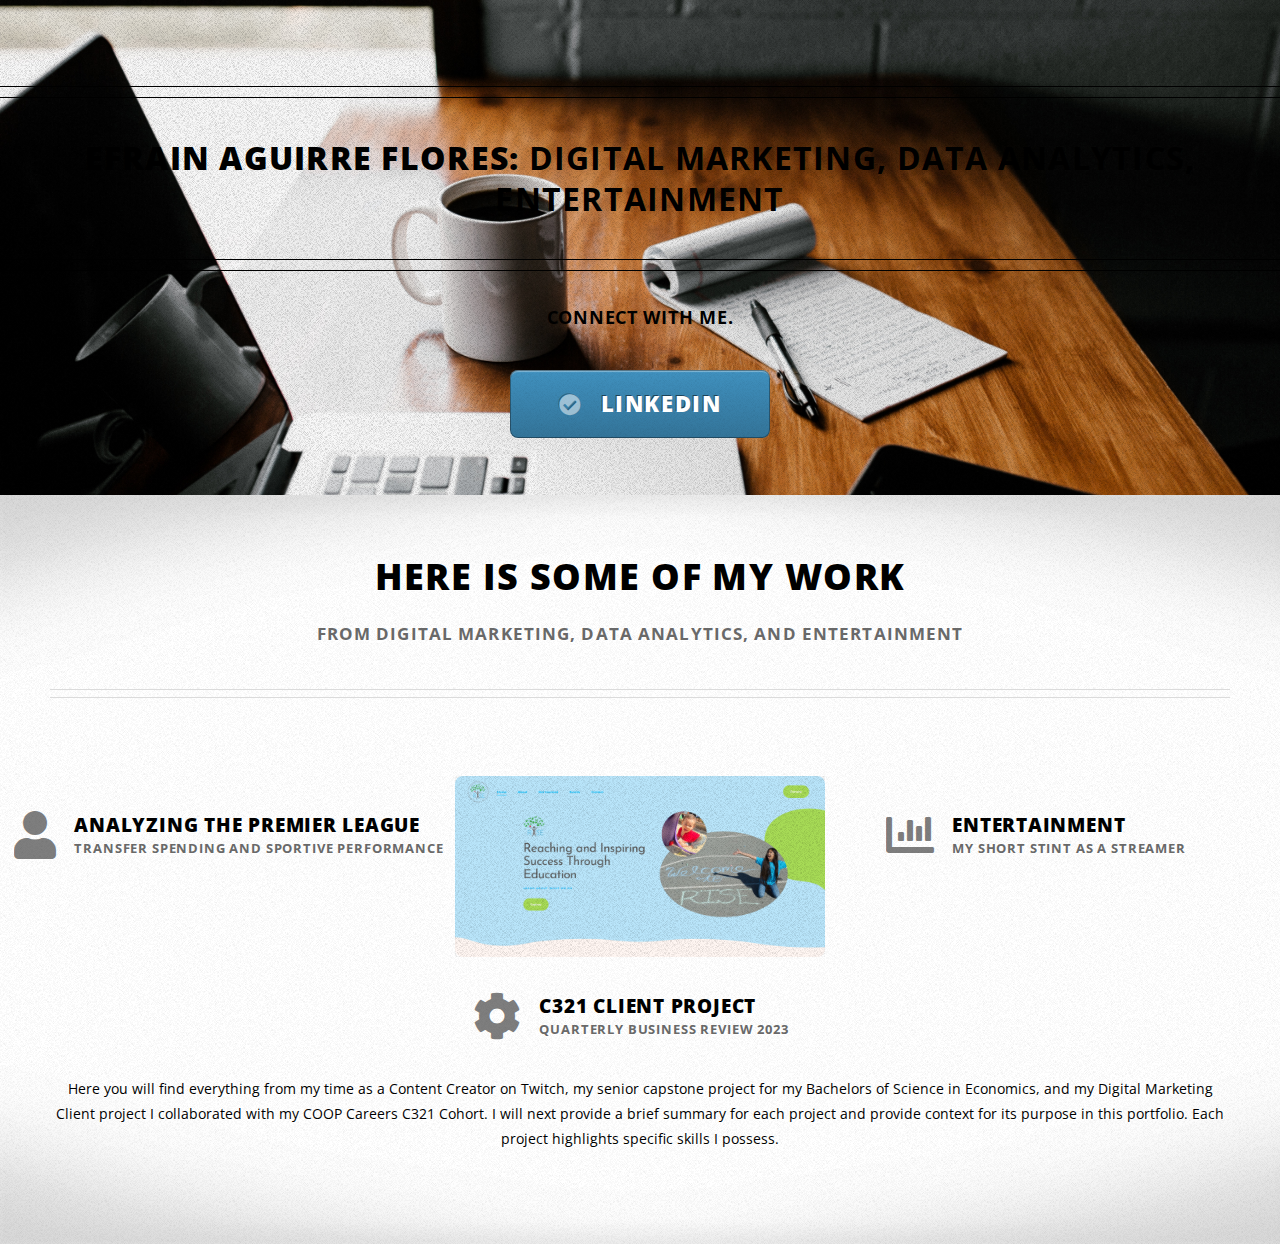
==== commit 3fd3e96c: "Update index.html" ====
--- a/index.html
+++ b/index.html
@@ -29,7 +29,7 @@
 
 						<!-- Banner -->
 							<div id="banner">
-								<h2><strong>Efrain Aguirre Flores:</strong> Digital Marketing, Data Analytics, Management
+								<h2><strong>Efrain Aguirre Flores:</strong> Digital Marketing, Data Analytics, Entertainment
 								<br />
 								 <a href="http://html5up.net"></a></h2>
 								<p>Connect with me.</p>
@@ -50,7 +50,7 @@
 										<div class="col-12">
 											<header class="first major">
 												<h2> Here is some of my work </h2>
-												<p>From media planning, analytics, and entertainment
+												<p>From Digital Marketing, Data Analytics, and Entertainment
 											</header>
 										</div>
 										<div class="col-4 col-12-medium">
@@ -99,4 +99,4 @@
 			<script src="assets/js/main.js"></script>
 
 	</body>
-</html>+</html>
